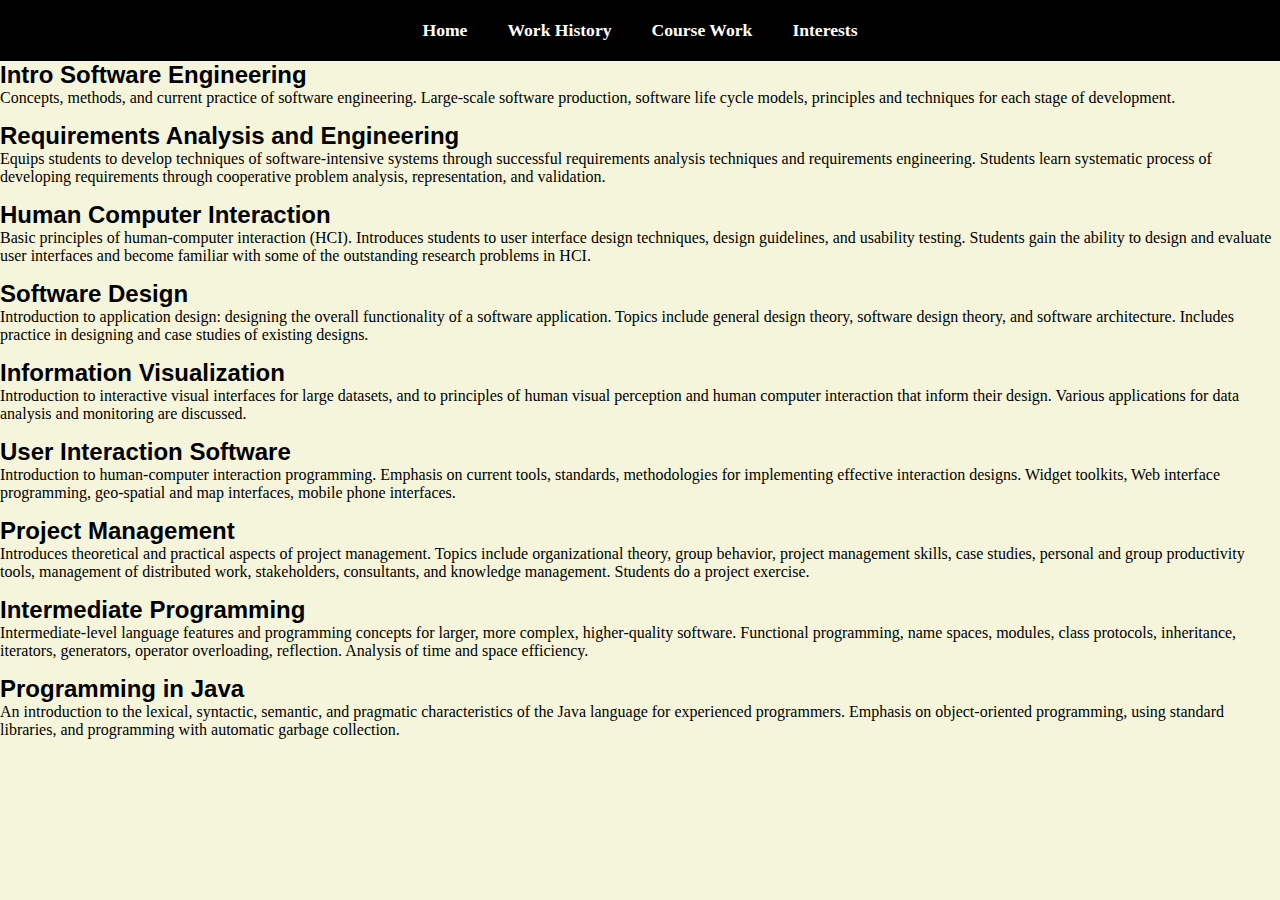
==== coursework.html @ 17eb621b "Add files via upload" ====
<!DOCTYPE html>
<html>
<head><link rel="stylesheet" href="style.css">
  <meta name="viewport" content="width=device-width, initial-scale=1.0">
</head>
<body>
  <body class="interface"></body>
    <nav class="navbar">  
        <ul>
          <li><a href="index.html">Home</a></li>
          <li><a href="workhistory.html">Work History</a></li>
          <li><a href="coursework.html">Course Work</a></li>
          <li><a href="interests.html">Interests</a></li>
        </ul>
      </nav>
      <section id ="coursework" class="coursework">
        <h1 class="headings"></h1>
        <div class = "relevant">
          <h1>Intro Software Engineering<br></h1>
          <p>Concepts, methods, and current practice of software engineering. Large-scale software production, software life cycle models, principles and techniques for each stage of development.</p>
          <h1>Requirements Analysis and Engineering</h1>
          <p>Equips students to develop techniques of software-intensive systems through successful requirements analysis techniques and requirements engineering. Students learn systematic process of developing requirements through cooperative problem analysis, representation, and validation.</p>
          <h1>Human Computer Interaction</h1>
          <p>Basic principles of human-computer interaction (HCI). Introduces students to user interface design techniques, design guidelines, and usability testing. Students gain the ability to design and evaluate user interfaces and become familiar with some of the outstanding research problems in HCI.</p>
          <h1>Software Design</h1>
          <p>Introduction to application design: designing the overall functionality of a software application. Topics include general design theory, software design theory, and software architecture. Includes practice in designing and case studies of existing designs.</p>
          <h1>Information Visualization</h1>
          <p>Introduction to interactive visual interfaces for large datasets, and to principles of human visual perception and human computer interaction that inform their design. Various applications for data analysis and monitoring are discussed.
          </p>
          <h1>User Interaction Software</h1>
          <p>Introduction to human-computer interaction programming. Emphasis on current tools, standards, methodologies for implementing effective interaction designs. Widget toolkits, Web interface programming, geo-spatial and map interfaces, mobile phone interfaces.</p>
          <h1>Project Management</h1>
          <p>Introduces theoretical and practical aspects of project management. Topics include organizational theory, group behavior, project management skills, case studies, personal and group productivity tools, management of distributed work, stakeholders, consultants, and knowledge management. Students do a project exercise.</p>
          <h1>Intermediate Programming</h1>
          <p>Intermediate-level language features and programming concepts for larger, more complex, higher-quality software. Functional programming, name spaces, modules, class protocols, inheritance, iterators, generators, operator overloading, reflection. Analysis of time and space efficiency.</p>
          <h1>Programming in Java</h1>
          <p>An introduction to the lexical, syntactic, semantic, and pragmatic characteristics of the Java language for experienced programmers. Emphasis on object-oriented programming, using standard libraries, and programming with automatic garbage collection.</p>
        </div>
      </section>
</body>
</html>
---- style.css ----
*{
    margin: 0;
    padding: 0;
    box-sizing: border-box;
}

/*Nav bar*/
.navbar{
    display: flex;
    justify-content: center;
    align-items: center;
    background-color: black;
    position: sticky;
}

.navbar ul{
    display: flex;
    list-style: none;
    margin: 20px 0px;
}

.navbar ul li{
    font-family: century;
    font-size: 1.1rem;
    font-weight: bold;
}

.navbar ul li a {
    text-decoration: solid;
    color: white;
    padding: 6px 20px;
    transition: all .5s ease-in-out;
}

.navbar ul li a:hover{
    background-color: beige;
    color: black;
    box-shadow: 0 0 10px white;
}

span{
    color: darkblue;
}

h1{ 
    color: white;
    font-family: century;
}

.center{
    display: block;
    width: 40%;
    max-width: 40%;
    height: auto;
    margin-top: 40px;
    margin: auto;
    border-style: inset;
}

.socials{
    width: 40%;
    height:auto;
    max-width: 40%;
    margin: auto;
    background-color: grey;
    text-align: center;
    border-style: inset;
}

.socials h1{
    color: black;
    font-family: 'Inconsolata', sans-serif;
    font-size: 130%;
}
.socials h2{
    color: black;
    font-family: 'Inconsolata', sans-serif;
    font-size: 75%;
}

.socials h3{
    color: black;
    font-family: 'Inconsolata', sans-serif;
    font-size: 75%;
}


.about{
    width: 60%;
    max-width: 60%;
    margin-left: auto;
    margin-right: auto;
    height: auto;
    padding: 10px;  
}

.interface{
    background-color: beige;
}

.coursework{
    background-color: beige;
    display: flex;
    flex-direction: column;
}

.relevant h1{
    font-size: 24px;
    color: black;
    font-weight: bold;
    font-family: Impact, Haettenschweiler, 'Arial Narrow Bold', sans-serif;
}

.relevant p{
    margin-bottom: 15px;
}

.interests{
    background-color: beige;
}
.interests h1{
    text-align: center;
    font-size: 200%;
    color: black;
    font-family: 'Inconsolata', serif;
}

.row{
    display:flex;
    padding: 0 4px;
}

.column {
    display: flex;
    flex-wrap: wrap;
    justify-content: center;
    box-sizing: border-box;
    margin-left: auto;
    margin-right: auto;
}

.column img{
    vertical-align: middle;
    width: 20%;
    height: auto;
    margin: 10px;
}

.workhistory{
    background-color: beige;
}

.workhistory img{
    margin-bottom: 30px;
}

.description{
    width: 100%;
    margin-right: 30px;
    margin-bottom: 30px;

}

.description h1{
    font-style: italic;
    font-family: 'Times New Roman', Times, serif;
    color: black;
}

.job img{
    float:left;
    width: 10%;
    max-width: 10%;
    height: auto;
    max-height: 10%;
}
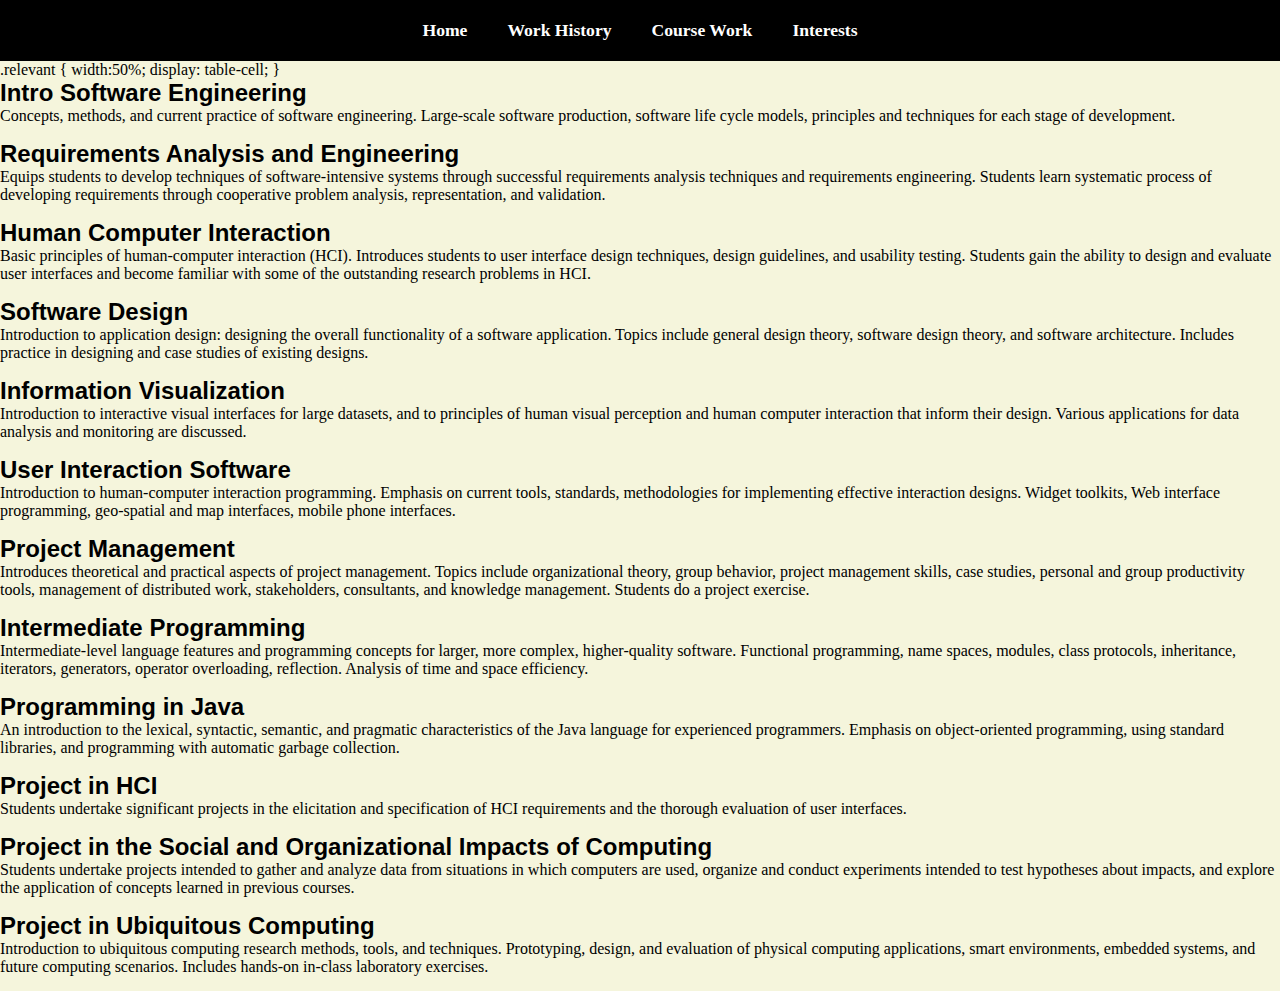
==== commit c8594323: "Update coursework.html" ====
--- a/coursework.html
+++ b/coursework.html
@@ -13,6 +13,10 @@
           <li><a href="interests.html">Interests</a></li>
         </ul>
       </nav>
+    .relevant {
+    width:50%;
+    display: table-cell;
+    }
       <section id ="coursework" class="coursework">
         <h1 class="headings"></h1>
         <div class = "relevant">
@@ -35,7 +39,13 @@
           <p>Intermediate-level language features and programming concepts for larger, more complex, higher-quality software. Functional programming, name spaces, modules, class protocols, inheritance, iterators, generators, operator overloading, reflection. Analysis of time and space efficiency.</p>
           <h1>Programming in Java</h1>
           <p>An introduction to the lexical, syntactic, semantic, and pragmatic characteristics of the Java language for experienced programmers. Emphasis on object-oriented programming, using standard libraries, and programming with automatic garbage collection.</p>
+          <h1>Project in HCI</h1>
+          <p>Students undertake significant projects in the elicitation and specification of HCI requirements and the thorough evaluation of user interfaces.</p>
+          <h1>Project in the Social and Organizational Impacts of Computing</h1>
+          <p>Students undertake projects intended to gather and analyze data from situations in which computers are used, organize and conduct experiments intended to test hypotheses about impacts, and explore the application of concepts learned in previous courses.</p>
+          <h1>Project in Ubiquitous Computing</h1>
+          <p>Introduction to ubiquitous computing research methods, tools, and techniques. Prototyping, design, and evaluation of physical computing applications, smart environments, embedded systems, and future computing scenarios. Includes hands-on in-class laboratory exercises. </p>
         </div>
       </section>
 </body>
-</html>+</html>
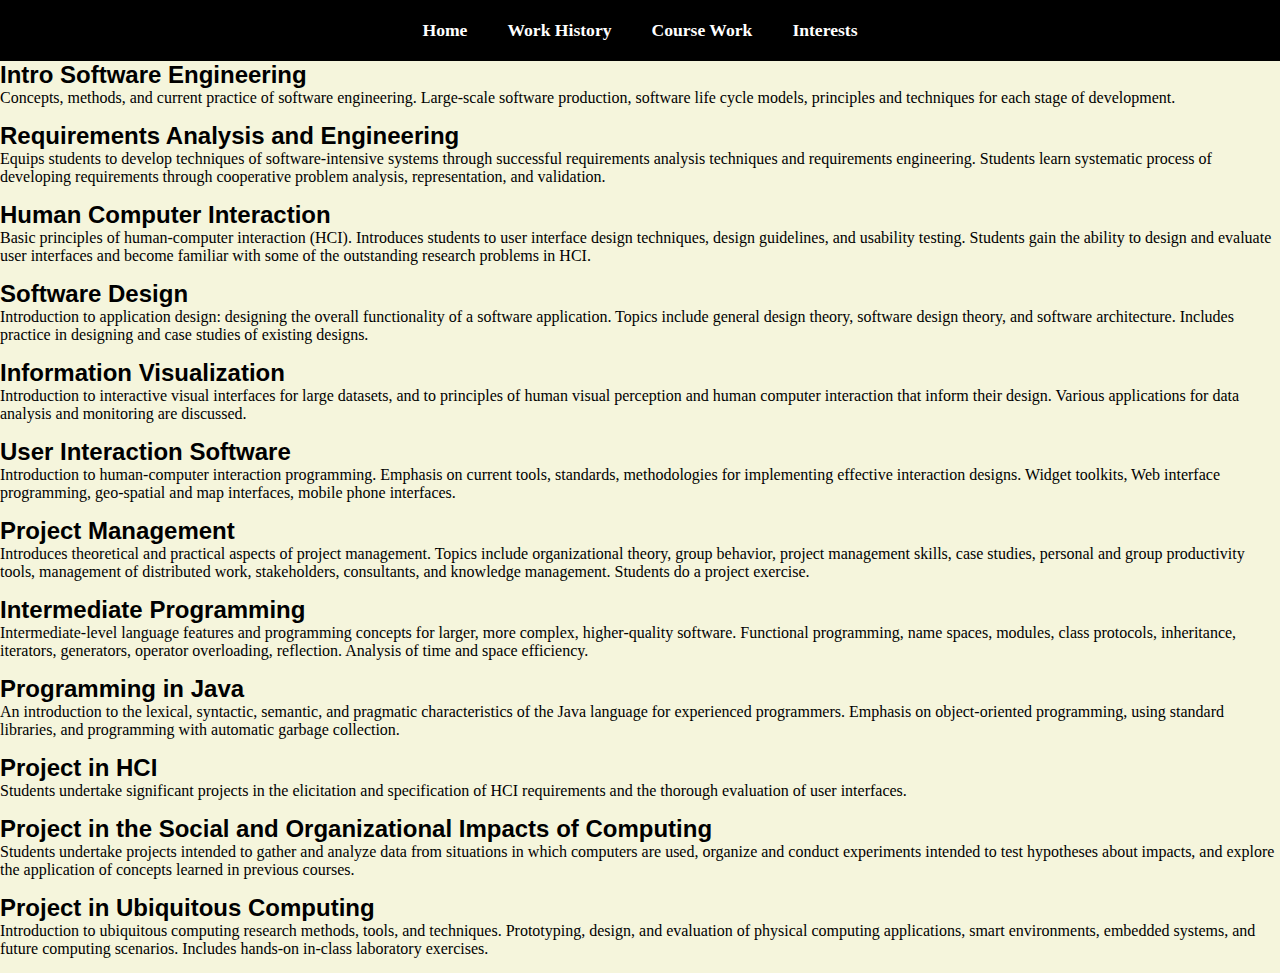
==== commit af26d736: "Update coursework.html" ====
--- a/coursework.html
+++ b/coursework.html
@@ -13,10 +13,6 @@
           <li><a href="interests.html">Interests</a></li>
         </ul>
       </nav>
-    .relevant {
-    width:50%;
-    display: table-cell;
-    }
       <section id ="coursework" class="coursework">
         <h1 class="headings"></h1>
         <div class = "relevant">
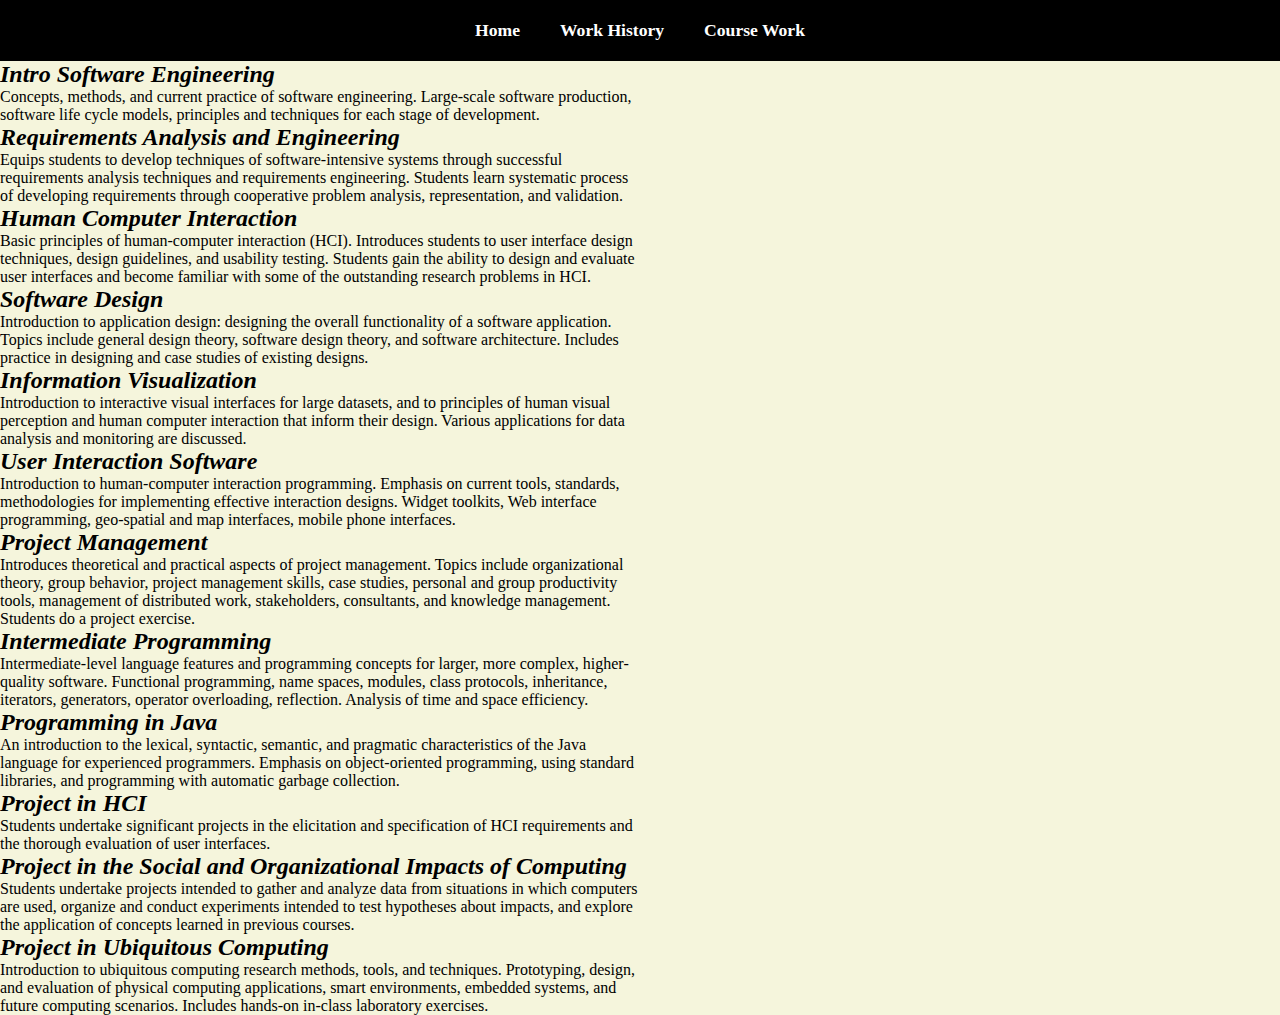
==== commit a235c34e: "Update coursework.html" ====
--- a/coursework.html
+++ b/coursework.html
@@ -10,7 +10,7 @@
           <li><a href="index.html">Home</a></li>
           <li><a href="workhistory.html">Work History</a></li>
           <li><a href="coursework.html">Course Work</a></li>
-          <li><a href="interests.html">Interests</a></li>
+<!--           <li><a href="interests.html">Interests</a></li> -->
         </ul>
       </nav>
       <section id ="coursework" class="coursework">
--- a/style.css
+++ b/style.css
@@ -32,6 +32,7 @@
     padding: 6px 20px;
     transition: all .5s ease-in-out;
 }
+ 
 
 .navbar ul li a:hover{
     background-color: beige;
@@ -86,14 +87,14 @@
 }
 
 
-.about{
+/* .about{
     width: 60%;
     max-width: 60%;
     margin-left: auto;
     margin-right: auto;
     height: auto;
     padding: 10px;  
-}
+} */
 
 .interface{
     background-color: beige;
@@ -105,16 +106,23 @@
     flex-direction: column;
 }
 
+.relevant {
+    width:50%;
+} 
+
 .relevant h1{
     font-size: 24px;
     color: black;
-    font-weight: bold;
-    font-family: Impact, Haettenschweiler, 'Arial Narrow Bold', sans-serif;
+    font-style: italic;
+     font-family: 'Times New Roman', Times, serif;
 }
 
 .relevant p{
     margin-bottom: 15px;
+    width:50%;
+    display: table-cell;
 }
+
 
 .interests{
     background-color: beige;
@@ -174,4 +182,4 @@
     max-width: 10%;
     height: auto;
     max-height: 10%;
-}+}
